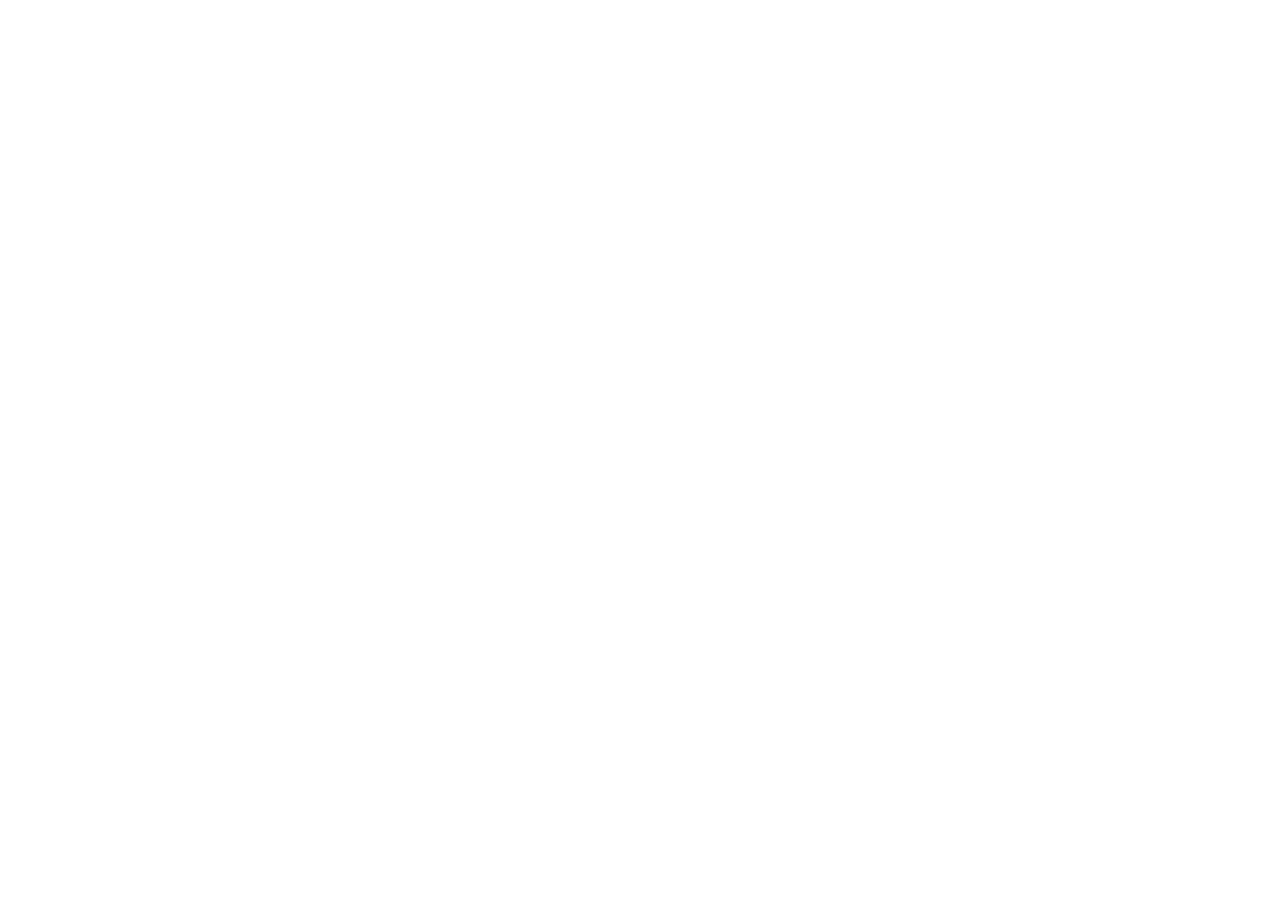
==== View/cadastro.html @ e65aac41 "iniciando projeto" ====
<!DOCTYPE html>
<html lang="en">
<head>
    <meta charset="UTF-8">
    <meta name="viewport" content="width=device-width, initial-scale=1.0">
    <title></title>

    <link rel="stylesheet" href="../CSS/cadastro.css">
</head>
<body>
    
</body>
</html>
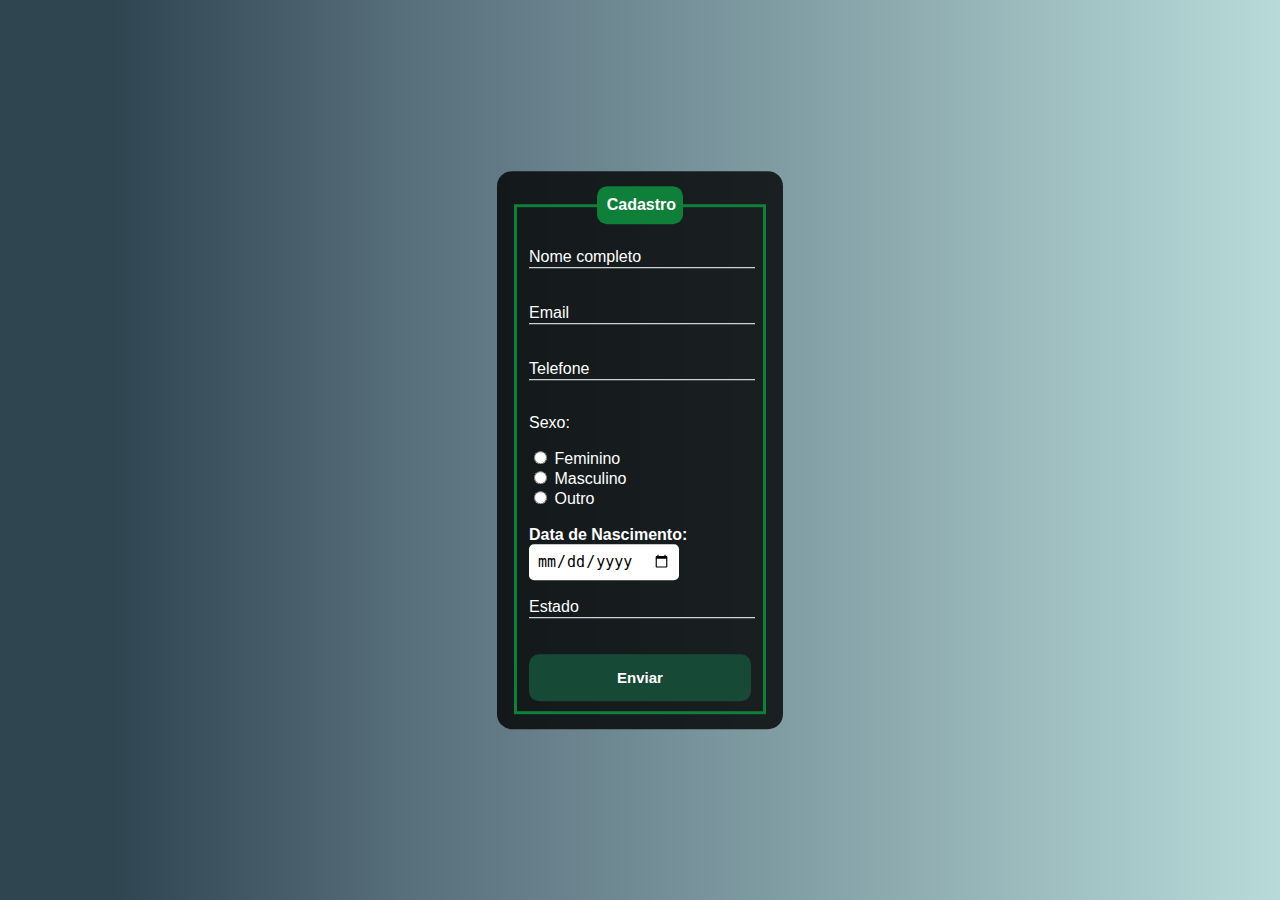
==== commit 78c35b3b: "estilizando pag cadastro" ====
--- a/View/cadastro.html
+++ b/View/cadastro.html
@@ -3,11 +3,57 @@
 <head>
     <meta charset="UTF-8">
     <meta name="viewport" content="width=device-width, initial-scale=1.0">
-    <title></title>
+    <title>Formulário de Cadastro</title>
 
     <link rel="stylesheet" href="../CSS/cadastro.css">
 </head>
 <body>
-    
+    <div class="tela-cadastro">
+        <form action="">
+            <fieldset>
+                <legend><strong>Cadastro</strong></legend>
+                <br>
+                <div class="inputBox">
+                    <input type="text" name="nome" id="nome" class="inputUser" required>
+                    <label for="nome" class="labelInput">Nome completo</label>
+                </div>
+                <br><br>
+                <div class="inputBox">
+                    <input type="text" name="email" id="email" class="inputUser" required>
+                    <label for="email" class="labelInput">Email</label>
+                </div>
+                <br><br>
+                <div class="inputBox">
+                    <input type="tel" name="telefone" id="telefone" class="inputUser" required>
+                    <label for="telefone" class="labelInput">Telefone</label>
+                </div>
+                <br>
+                <p>Sexo:</p>
+                <input type="radio" name="genero" id="feminino" value="feminino" required>
+                <label for="feminino">Feminino</label>
+                <br>
+                <input type="radio" name="genero" id="masculino" value="masculino" required>
+                <label for="masculino">Masculino</label>
+                <br>
+                <input type="radio" name="genero" id="outro" value="outro" required>
+                <label for="outro">Outro</label>
+                <br><br>
+
+                    <label for="data_nasc"><strong>Data de Nascimento:</strong></label>
+                    <input type="date" name="data_nasc" id="data_nasc"  required>
+                
+
+                <br><br>
+                <div class="inputBox">
+                    <input type="text" name="estado" id="estado" class="inputUser" required>
+                    <label for="estado" class="labelInput">Estado</label>
+                </div>
+                <br><br>
+                <input type="submit" value="Enviar" id="button">
+
+            </fieldset>
+        </form>
+    </div>
+
 </body>
 </html>--- a/CSS/cadastro.css
+++ b/CSS/cadastro.css
@@ -0,0 +1,85 @@
+body {
+    font-family: Arial, Helvetica, sans-serif;
+    
+
+    background: rgb(47,69,80);
+    background: linear-gradient(90deg, rgba(47,69,80,1) 9%, rgba(88,111,124,1) 32%, rgba(184,219,217,1) 100%);
+}
+.tela-cadastro {
+    position: absolute;
+    top: 50%;
+    left: 50%;
+    transform: translate(-50%,-50%);
+    background: rgba(0, 0, 0, 0.8);
+
+    padding: 15px;
+    border-radius: 15px;
+    width: 20%;
+    color: white;
+}
+.tela-cadastro legend {
+    text-align: center;
+    background: #0f803a;
+    padding: 10px;
+    border-radius: 10px;
+    width: 30%;
+}
+.tela-cadastro fieldset {
+    border: 3px solid #0f803a;
+}
+
+.inputBox {
+    position: relative;
+}
+
+.inputUser {
+    background: none;
+    border: none;
+    border-bottom: 1px solid white;
+    outline: none;
+
+    color: white;
+    font-size: 15px;
+    letter-spacing: 2px;
+
+
+    width: 100%;
+
+}
+.labelInput {
+    position: absolute;
+    top: 0px;
+    left: 0px;
+    pointer-events: none;
+    transition: .5s;
+    
+}
+
+.inputUser:focus ~ .labelInput,.inputUser:valid ~ .labelInput{
+    top: -20px;
+    font-size: 12px;
+    color: #07eb94dc;
+}
+
+#data_nasc {
+    border: none;
+    border-radius: 5px;
+    padding: 8px;
+    outline: none;
+
+    font-size: 15px;
+}
+#button {
+    background-color: hwb(157 9% 71%);
+    border: none;
+    padding: 15px;
+    width: 100%;
+    border-radius: 10px;
+    font-size: 15px;
+    cursor: pointer;
+    font-weight: bolder;
+    color: white;
+}
+#button:hover {
+    background-color: rgba(22, 95, 67, 0.767);   
+}
